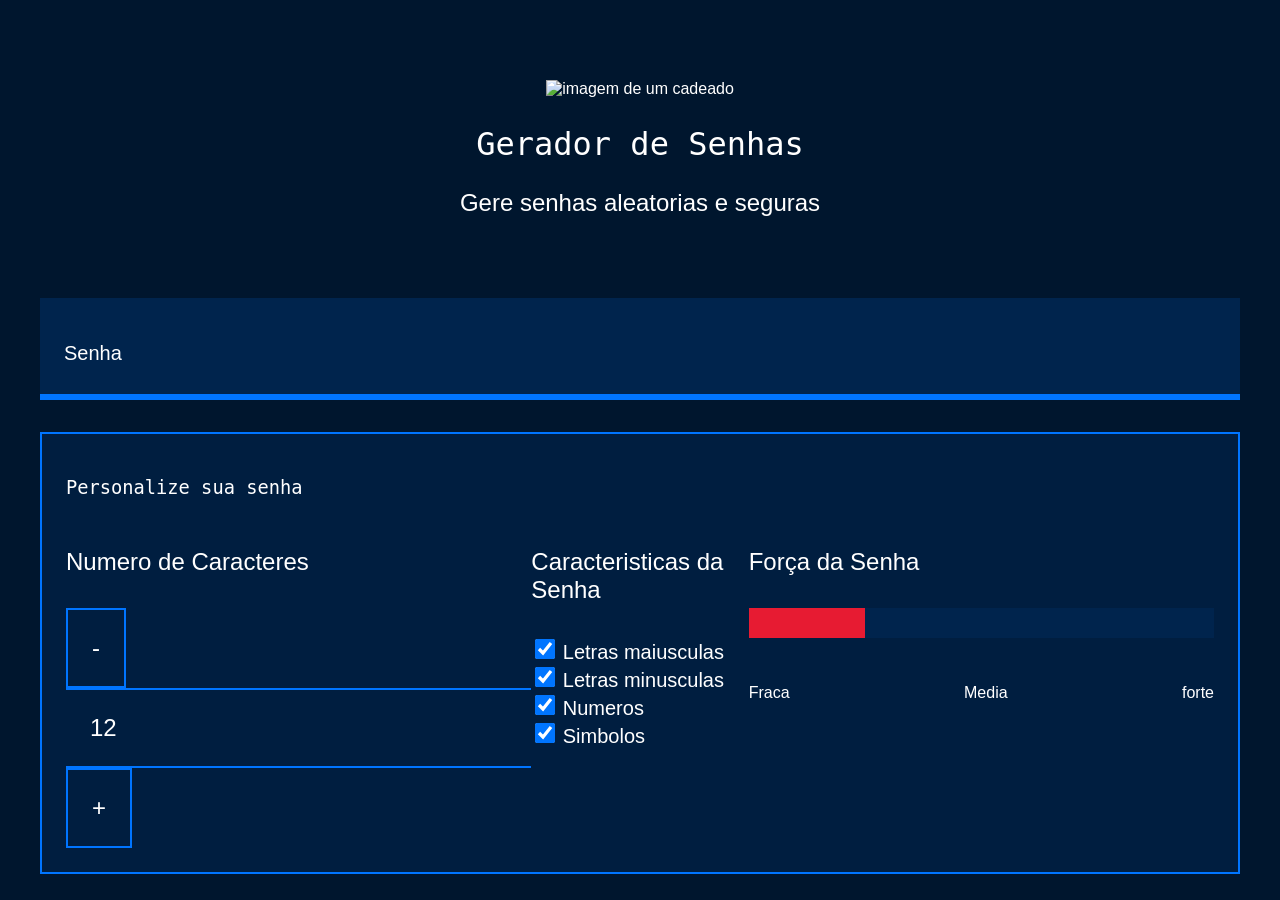
==== index.html @ 322e8108 "Add files via upload" ====
<!DOCTYPE html>
<html lang="pt-br">
<head>
    <meta charset="UTF-8">
    <meta http-equiv="X-UA-Compatible" content="IE=edge">
    <meta name="viewport" content="width=device-width, initial-scale=1.0">
    <link rel="stylesheet" href="style.css">
    <title>Gerador de Senhas</title>
</head>
<body>
   <section class="conteudo">
    <div class="conteudo-titulo">
        <img src="" alt="imagem de um cadeado">
        <h2 class="titulo-principal">Gerador de Senhas</h2>
        <h3 class="titulo-secundario">Gere senhas aleatorias e seguras</h3>
    </div>
    <div class="conteudo-senha">
        <label for="senha">Senha</label>
        <input name="senha" type="text" id="campo-senha">
    </div>
    <div class="parametro">
        <h3 class="parametro-titulo">Personalize sua senha</h3>
        <div class="parametro-coluna__senha">
            <div class="parametro-senha">
                <h4 class="parametro-senha__titulo">Numero de Caracteres</h4>
                <div class="parametro-senhas-botoes">
                    <button class="parametro-senha__botao">-</button>
                    <p class="parametro-senha__texto">12</p>
                    <button class="parametro-senha__botao">+</button>
                </div>
            </div>
            <div class="parametro-coluna-senha">
                <h4 class="parametro-senha__titulo">Caracteristicas da Senha</h4>
                <div class="parametro-senha-checkbox">
                    <input name="maiusculo" type="checkbox" class="checkbox" checked>
                    <label for="">Letras maiusculas</label>
                </div>
                <div class="parametro-senha-checkbox">
                    <input name="minusculo" type="checkbox" class="checkbox" checked>
                    <label for="minusculo">Letras minusculas</label>
                </div>
                    <div class="parametro-senha-checkbox">
                    <input name="numero" type="checkbox" class="checkbox" checked>
                    <label for="numero">Numeros</label>
                </div>
                <div class="parametro-senha-checkbox">
                    <input name="simbolo" type="checkbox" class="checkbox" checked>
                    <label for="simbolo">Simbolos</label>
                </div>
            </div>
            <div class="parametro-senha">
                <h4 class="parametro-senha__titulo">Força da Senha</h4>
                <div class="barra"></div>
                <div class="forca fraca"></div>
                <div class="parametro-senha-textos">
                    <p>Fraca</p>
                    <p>Media</p>
                    <p>forte</p>
                </div>
                <p class="entropia"></p>
            </div>
        </div>
    </div>
   </section>
   <script src="main.js"></script>
</body>
</html>
---- style.css ----
:root{
    --branco: white;
    --cor-de-fundo: #00162E;
    --fundo-senha: #00244D;
    --fundo-texto: #001E40;
    --borda: #0075FF;
    --roboto: 'Roboto' , sans-serif;
    --roboto-mono: 'Roboto Mono' , monospace;
}

*{
    font-weight: 400;
}

body{
    color: var(--branco);
    background-color: var(--cor-de-fundo);
    font-family: var(--roboto);
}

.titulo-principal{
    font-family: var(--roboto-mono);
    font-size: 32px;
}

.titulo-secundario{
    font-size: 24px;
}

.conteudo-titulo{
    text-align: center;
    margin-top: 80px;
}

.conteudo-senha{
    margin-top: 81px;
    background: var(--fundo-senha);
    padding: 24px;
    border-bottom: 6px solid var(--borda);
}

#campo-senha{
    background-color: var(--fundo-senha);
    border: none;
    color: var(--branco);
    font-family: var(--roboto-mono);
    font-size: 40px;
    width: 70%;
}

#campo-senha:focus{
    outline: none;
}

.conteudo{
    max-width: 1200px;
    margin: 0 auto;
}

.parametro{
    background-color: var(--fundo-texto);
    border: 2px solid var(--borda);
    margin-top: 32px;
    padding: 24px;
}

.parametro-titulo{
    font-family: var(--roboto-mono);

}

.parametro-senha__titulo{
    font-size: 24px;
}

.parametro-coluna__senha{
    display: flex;
    flex-direction: column;
    justify-content: center;
}

.parametro-senha{
    width: 50%;
    margin: 0 auto;
}

.parametro-senha-botoes{
    display: flex;
    justify-content: center;
}

.parametro-senha__botao{
    background-color: var(--fundo-texto);
    color: var(--branco);
    border: 2px solid var(--borda);
    padding: 24px;
    font-size: 24px;
    cursor: pointer;
}

.parametro-senha__texto{
    padding: 24px;
    border-top: 2px solid var(--borda);
    border-bottom: 2px solid var(--borda);
    margin: 0 auto;
    font-size: 24px;
}

label{
    font-size: 20px;
}

.checkbox{
    width: 20px;
    height: 20px;
    cursor: pointer;
}

.barra{
    background-color: var(--fundo-senha);
    height: 30px;
    width: 100%;
}

.forca{
    height: 30px;
    position: relative;
    bottom: 30px;
}

.fraca{
    width: 25%;
    background-color: #e71b32;
}

.media{
    width: 50%;
    background-color: #faf408;
}

.forte{
    width: 100%;
    background-color: #00ff85;
}
.parametro-senha-textos{
    display: flex;
    justify-content: space-between;
}

@media screen and (min-width: 768px){
    .parametro-coluna__senha{
        flex-direction: row;
    }
    
}
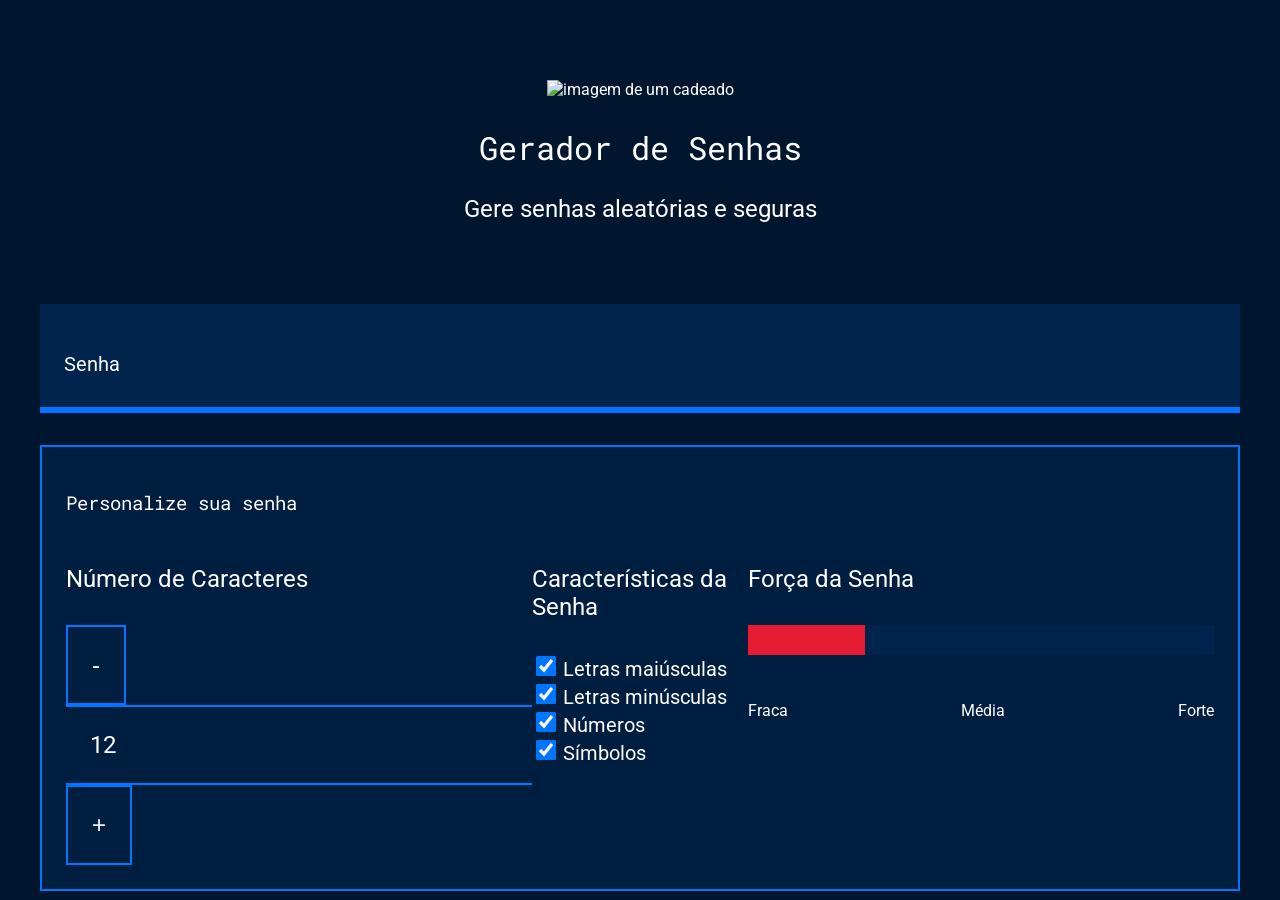
==== commit 53d8d8a0: "Update index.html" ====
--- a/index.html
+++ b/index.html
@@ -4,6 +4,11 @@
     <meta charset="UTF-8">
     <meta http-equiv="X-UA-Compatible" content="IE=edge">
     <meta name="viewport" content="width=device-width, initial-scale=1.0">
+    <!-- Ligações para carregar as fontes Roboto e Roboto Mono do Google Fonts -->
+    <link rel="preconnect" href="https://fonts.googleapis.com">
+    <link rel="preconnect" href="https://fonts.gstatic.com" crossorigin>
+    <link href="https://fonts.googleapis.com/css2?family=Roboto+Mono:wght@400;700&family=Roboto:wght@400;700&display=swap" rel="stylesheet">
+    
     <link rel="stylesheet" href="style.css">
     <title>Gerador de Senhas</title>
 </head>
@@ -12,17 +17,17 @@
     <div class="conteudo-titulo">
         <img src="" alt="imagem de um cadeado">
         <h2 class="titulo-principal">Gerador de Senhas</h2>
-        <h3 class="titulo-secundario">Gere senhas aleatorias e seguras</h3>
+        <h3 class="titulo-secundario">Gere senhas aleatórias e seguras</h3>
     </div>
     <div class="conteudo-senha">
-        <label for="senha">Senha</label>
-        <input name="senha" type="text" id="campo-senha">
+        <label for="campo-senha">Senha</label>
+        <input name="senha" type="text" id="campo-senha" readonly>
     </div>
     <div class="parametro">
         <h3 class="parametro-titulo">Personalize sua senha</h3>
         <div class="parametro-coluna__senha">
             <div class="parametro-senha">
-                <h4 class="parametro-senha__titulo">Numero de Caracteres</h4>
+                <h4 class="parametro-senha__titulo">Número de Caracteres</h4>
                 <div class="parametro-senhas-botoes">
                     <button class="parametro-senha__botao">-</button>
                     <p class="parametro-senha__texto">12</p>
@@ -30,22 +35,22 @@
                 </div>
             </div>
             <div class="parametro-coluna-senha">
-                <h4 class="parametro-senha__titulo">Caracteristicas da Senha</h4>
+                <h4 class="parametro-senha__titulo">Características da Senha</h4>
                 <div class="parametro-senha-checkbox">
-                    <input name="maiusculo" type="checkbox" class="checkbox" checked>
-                    <label for="">Letras maiusculas</label>
+                    <input name="maiusculo" id="chk-maiusculo" type="checkbox" class="checkbox" checked>
+                    <label for="chk-maiusculo">Letras maiúsculas</label>
                 </div>
                 <div class="parametro-senha-checkbox">
-                    <input name="minusculo" type="checkbox" class="checkbox" checked>
-                    <label for="minusculo">Letras minusculas</label>
-                </div>
-                    <div class="parametro-senha-checkbox">
-                    <input name="numero" type="checkbox" class="checkbox" checked>
-                    <label for="numero">Numeros</label>
+                    <input name="minusculo" id="chk-minusculo" type="checkbox" class="checkbox" checked>
+                    <label for="chk-minusculo">Letras minúsculas</label>
                 </div>
                 <div class="parametro-senha-checkbox">
-                    <input name="simbolo" type="checkbox" class="checkbox" checked>
-                    <label for="simbolo">Simbolos</label>
+                    <input name="numero" id="chk-numero" type="checkbox" class="checkbox" checked>
+                    <label for="chk-numero">Números</label>
+                </div>
+                <div class="parametro-senha-checkbox">
+                    <input name="simbolo" id="chk-simbolo" type="checkbox" class="checkbox" checked>
+                    <label for="chk-simbolo">Símbolos</label>
                 </div>
             </div>
             <div class="parametro-senha">
@@ -54,8 +59,8 @@
                 <div class="forca fraca"></div>
                 <div class="parametro-senha-textos">
                     <p>Fraca</p>
-                    <p>Media</p>
-                    <p>forte</p>
+                    <p>Média</p>
+                    <p>Forte</p>
                 </div>
                 <p class="entropia"></p>
             </div>
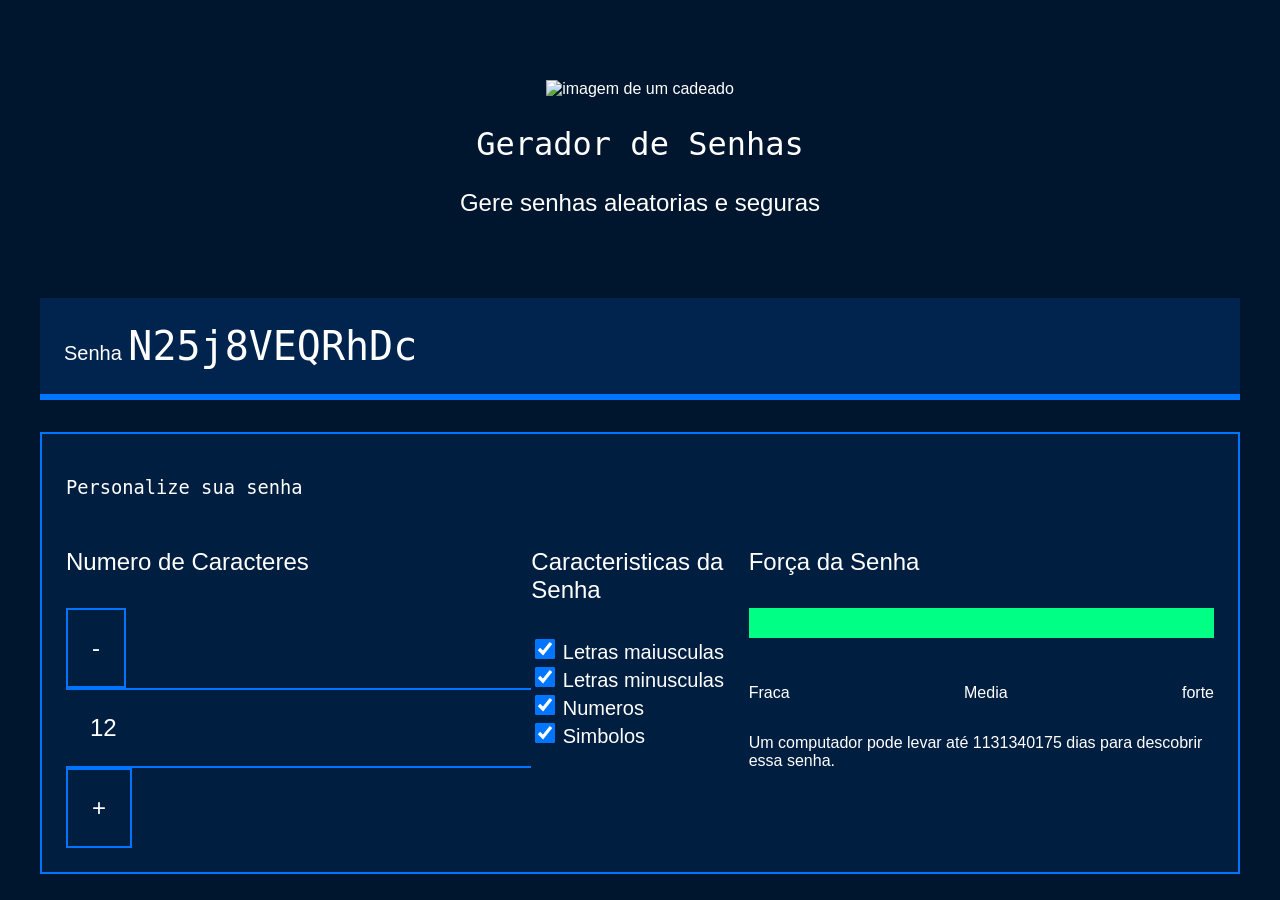
==== commit a2ff54ec: "Update index.html" ====
--- a/index.html
+++ b/index.html
@@ -4,11 +4,6 @@
     <meta charset="UTF-8">
     <meta http-equiv="X-UA-Compatible" content="IE=edge">
     <meta name="viewport" content="width=device-width, initial-scale=1.0">
-    <!-- Ligações para carregar as fontes Roboto e Roboto Mono do Google Fonts -->
-    <link rel="preconnect" href="https://fonts.googleapis.com">
-    <link rel="preconnect" href="https://fonts.gstatic.com" crossorigin>
-    <link href="https://fonts.googleapis.com/css2?family=Roboto+Mono:wght@400;700&family=Roboto:wght@400;700&display=swap" rel="stylesheet">
-    
     <link rel="stylesheet" href="style.css">
     <title>Gerador de Senhas</title>
 </head>
@@ -17,17 +12,17 @@
     <div class="conteudo-titulo">
         <img src="" alt="imagem de um cadeado">
         <h2 class="titulo-principal">Gerador de Senhas</h2>
-        <h3 class="titulo-secundario">Gere senhas aleatórias e seguras</h3>
+        <h3 class="titulo-secundario">Gere senhas aleatorias e seguras</h3>
     </div>
     <div class="conteudo-senha">
-        <label for="campo-senha">Senha</label>
-        <input name="senha" type="text" id="campo-senha" readonly>
+        <label for="senha">Senha</label>
+        <input name="senha" type="text" id="campo-senha">
     </div>
     <div class="parametro">
         <h3 class="parametro-titulo">Personalize sua senha</h3>
         <div class="parametro-coluna__senha">
             <div class="parametro-senha">
-                <h4 class="parametro-senha__titulo">Número de Caracteres</h4>
+                <h4 class="parametro-senha__titulo">Numero de Caracteres</h4>
                 <div class="parametro-senhas-botoes">
                     <button class="parametro-senha__botao">-</button>
                     <p class="parametro-senha__texto">12</p>
@@ -35,22 +30,22 @@
                 </div>
             </div>
             <div class="parametro-coluna-senha">
-                <h4 class="parametro-senha__titulo">Características da Senha</h4>
+                <h4 class="parametro-senha__titulo">Caracteristicas da Senha</h4>
                 <div class="parametro-senha-checkbox">
-                    <input name="maiusculo" id="chk-maiusculo" type="checkbox" class="checkbox" checked>
-                    <label for="chk-maiusculo">Letras maiúsculas</label>
+                    <input name="maiusculo" type="checkbox" class="checkbox" checked>
+                    <label for="">Letras maiusculas</label>
                 </div>
                 <div class="parametro-senha-checkbox">
-                    <input name="minusculo" id="chk-minusculo" type="checkbox" class="checkbox" checked>
-                    <label for="chk-minusculo">Letras minúsculas</label>
+                    <input name="minusculo" type="checkbox" class="checkbox" checked>
+                    <label for="minusculo">Letras minusculas</label>
+                </div>
+                    <div class="parametro-senha-checkbox">
+                    <input name="numero" type="checkbox" class="checkbox" checked>
+                    <label for="numero">Numeros</label>
                 </div>
                 <div class="parametro-senha-checkbox">
-                    <input name="numero" id="chk-numero" type="checkbox" class="checkbox" checked>
-                    <label for="chk-numero">Números</label>
-                </div>
-                <div class="parametro-senha-checkbox">
-                    <input name="simbolo" id="chk-simbolo" type="checkbox" class="checkbox" checked>
-                    <label for="chk-simbolo">Símbolos</label>
+                    <input name="simbolo" type="checkbox" class="checkbox" checked>
+                    <label for="simbolo">Simbolos</label>
                 </div>
             </div>
             <div class="parametro-senha">
@@ -59,8 +54,8 @@
                 <div class="forca fraca"></div>
                 <div class="parametro-senha-textos">
                     <p>Fraca</p>
-                    <p>Média</p>
-                    <p>Forte</p>
+                    <p>Media</p>
+                    <p>forte</p>
                 </div>
                 <p class="entropia"></p>
             </div>
--- a/style.css
+++ b/style.css
@@ -142,14 +142,14 @@
     width: 100%;
     background-color: #00ff85;
 }
+
 .parametro-senha-textos{
     display: flex;
     justify-content: space-between;
 }
 
-@media screen and (min-width: 768px){
+@media screen and (min-width: 768px) {
     .parametro-coluna__senha{
         flex-direction: row;
     }
-    
-}+}
